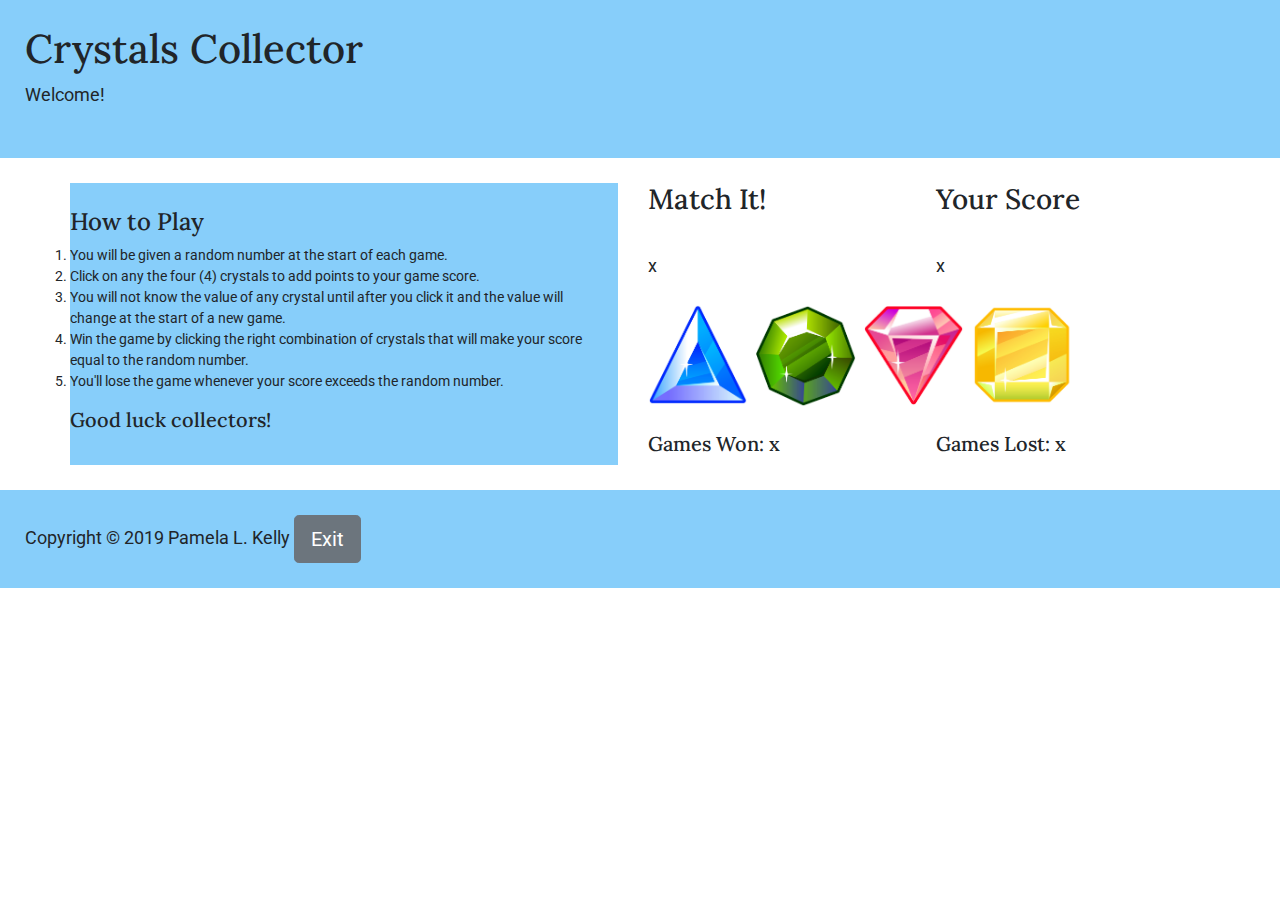
==== index.html @ d0cd8afc "Created basic wireframe layout in index.html and applied some basic styles." ====
<!DOCTYPE html>
<html lang="en">

<head>
    <meta charset="UTF-8">
    <meta name="viewport" content="width=device-width, initial-scale=1.0">
    <meta http-equiv="X-UA-Compatible" content="ie=edge">
    <!--Google Fonts-->
    <link rel="stylesheet" type="text/css"
        href="https://fonts.googleapis.com/css?family=Lora:400i|Roboto&display=swap&subset=latin-ext">
    <!--Meyerweb CSS Reset-->
    <link rel="stylesheet" type="text/css" href="assets/css/reset.css">
    <!--Bootstrap CSS-->
    <link rel="stylesheet" href="https://stackpath.bootstrapcdn.com/bootstrap/4.4.1/css/bootstrap.min.css">
    <!--My CSS-->
    <link rel="stylesheet" type="text/css" href="assets/css/style.css">
    <title>PLK's Crystals Collector Game</title>
</head>

<body>
    <header>
        <div id="banner">
            <h1>Crystals Collector</h1>
        </div>
        <div><span id="welcome">Welcome!</span></div>
    </header>
    <div class="container">
        <main>
            <div class="row">
                <div class="col">
                    <div id="instructions">
                        <h4>How to Play</h4>
                        <ol>
                            <li>You will be given a random number at the start of each game.
                            </li>
                            <li>
                                Click on any the four (4) crystals to add points to your game score.
                            </li>
                                <li>
                                You will not know the value of any crystal until after you click it and the value
                                will change at the start of a new game.
                            </li>
                            <li>
                                Win the game by clicking the right combination of crystals that will make your score
                                equal to the random number.
                            </li>
                            <li>
                                You'll lose the game whenever your score exceeds the random number.
                            </li>
                        </ol>
                        <h5>Good luck collectors!</h5>
                    </div>
                </div>
                <div class="col">
                    <div class="row">
                        <div class="col">
                            <div>
                                <h3>Match It!</h3>
                                <br>
                                <span id="random">x</span>
                            </div>
                        </div>
                        <div class="col">
                            <div>
                                <h3>Your Score</h3>
                                <br>
                                <span id="score">x</span>
                            </div>
                        </div>
                    </div>
                    <div class="row" id="crystals">
                        <div class="col">
                            <span id="blue"><img src="assets/images/gem_blue.png" alt="Blue Crystal"
                                    class="image"></span>&nbsp;
                            <span id="green"><img src="assets/images/gem_green.png" alt="Green Crystal"
                                    class="image"></span>&nbsp;
                            <span id="red"><img src="assets/images/gem_red.png" alt="Red Crystal"
                                    class="image"></span>&nbsp;
                            <span id="yellow"><img src="assets/images/gem_yellow.png" alt="Yellow Crystal"
                                    class="image"></span>
                        </div>
                    </div>
                    <div class="row">
                        <div class="col">
                            <div>
                                <h5>Games Won: <span id="won">x</span></h5>
                            </div>
                        </div>
                        <div class="col">
                            <div>
                                <h5>Games Lost: <span id="lost">x</span></h5>
                            </div>
                        </div>
                    </div>
                </div>

            </div>

    </div>
    </main>
    </div>

    <footer>
        <div>
            <span id="copyright" class="text-left">Copyright &copy; 2019 Pamela L. Kelly</span>
            <span class="btn btn-secondary btn-lg text-left">Exit</span> 
        </div>
    </footer>

    <!--All External JavaScript Files-->
    <!--jQuery JS file for Bootstrap-->
    <script src="https://ajax.googleapis.com/ajax/libs/jquery/3.4.1/jquery.min.js" type="text/javascript"></script>
    <!--Bootstrap JS file-->
    <script src="https://stackpath.bootstrapcdn.com/bootstrap/4.4.1/js/bootstrap.min.js"
        type="text/javascript"></script>
    <!--My JavaScript file -->
    <script src="assets/javascript/game.js" type="text/javascript"></script>
</body>

</html>
---- assets/css/style.css ----
* {
    box-sizing: border-box;
  }

  body {
    /* background: url("../images/primary_colors_bgnd.png");
    background-repeat: no-repeat;
    background-position: bottom; */
    background-color: white;
    font-family: 'Roboto', sans-serif;
    font-size: 18px;
  }

h1, h2, h3, h4, h5, h6 {
    font-family: 'Lora', serif;
  }

header {
  margin: 0 auto;
  background: lightskyblue;
  padding-top:25px;
  padding-bottom: 50px;
  padding-left: 25px;
  padding-right: 25px;
}

.container{
  padding-top: 25px;
  padding-bottom: 25px;
  padding-left:0;
  margin: 0 auto;
}

#instructions{
  margin:0;
  padding-top: 25px;
  padding-bottom: 25px;
  padding-left: 0;
  padding-right:10px;
  font-size: 14px;
  background: lightskyblue;
}

 .image {
  display: inline;
  width: 100px;
  height: auto;
  }

  #crystals{
    padding: 25px 0;
  }

  #won{
    padding-top:25px;
  }

  #lost{
    padding-top:25px;
  }

footer {
  padding:25px 25px;
  margin: 0 auto;
  background: lightskyblue;
}
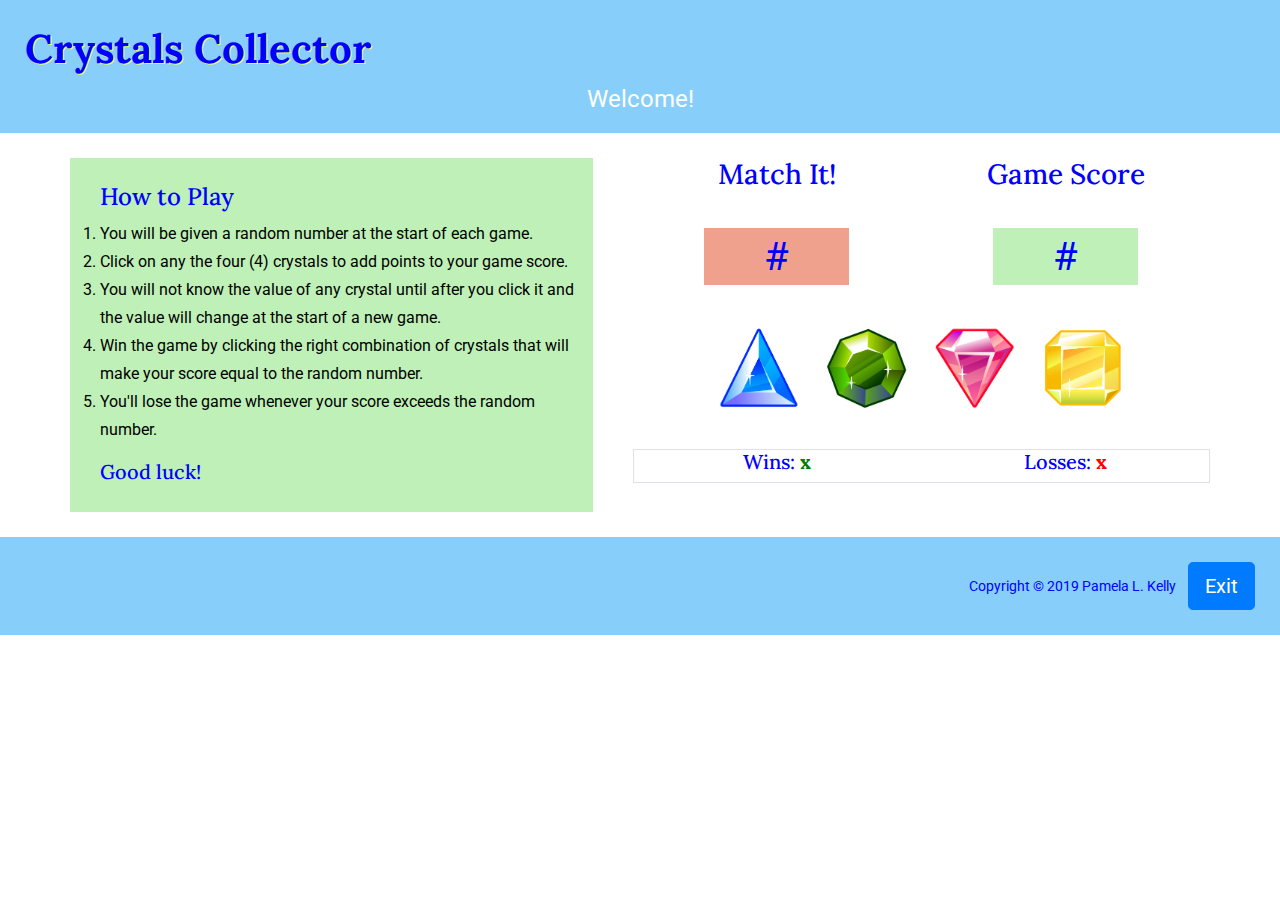
==== commit edb458cf: "Tweaked CSS styling on index.html - spacing, colors, and colors." ====
--- a/index.html
+++ b/index.html
@@ -22,13 +22,13 @@
         <div id="banner">
             <h1>Crystals Collector</h1>
         </div>
-        <div><span id="welcome">Welcome!</span></div>
+        <div class="text-center"><span id="welcome" >Welcome!</span></div>
     </header>
     <div class="container">
         <main>
             <div class="row">
                 <div class="col">
-                    <div id="instructions">
+                    <div id="instructions" class="border-solid-1">
                         <h4>How to Play</h4>
                         <ol>
                             <li>You will be given a random number at the start of each game.
@@ -36,7 +36,7 @@
                             <li>
                                 Click on any the four (4) crystals to add points to your game score.
                             </li>
-                                <li>
+                            <li>
                                 You will not know the value of any crystal until after you click it and the value
                                 will change at the start of a new game.
                             </li>
@@ -48,27 +48,27 @@
                                 You'll lose the game whenever your score exceeds the random number.
                             </li>
                         </ol>
-                        <h5>Good luck collectors!</h5>
+                        <h5>Good luck!</h5>
                     </div>
                 </div>
                 <div class="col">
                     <div class="row">
                         <div class="col">
-                            <div>
-                                <h3>Match It!</h3>
+                            <div class="text-center">
+                                <h3 >Match It!</h3>
                                 <br>
-                                <span id="random">x</span>
+                                <span class="text-center" id="random">#</span>
                             </div>
                         </div>
                         <div class="col">
-                            <div>
-                                <h3>Your Score</h3>
+                            <div class="text-center">
+                                <h3 class="text-center">Game Score</h3>
                                 <br>
-                                <span id="score">x</span>
+                                <span class="text-center" id="score">#</span>
                             </div>
                         </div>
                     </div>
-                    <div class="row" id="crystals">
+                    <div class="row text-center" id="crystals">
                         <div class="col">
                             <span id="blue"><img src="assets/images/gem_blue.png" alt="Blue Crystal"
                                     class="image"></span>&nbsp;
@@ -80,30 +80,28 @@
                                     class="image"></span>
                         </div>
                     </div>
-                    <div class="row">
+                    <div class="row border">
                         <div class="col">
-                            <div>
-                                <h5>Games Won: <span id="won">x</span></h5>
+                            <div class="text-center">
+                                <h5>Wins: <span id="won">x</span></h5>
                             </div>
                         </div>
                         <div class="col">
-                            <div>
-                                <h5>Games Lost: <span id="lost">x</span></h5>
+                            <div class="text-center">
+                                <h5>Losses: <span id="lost">x</span></h5>
                             </div>
                         </div>
                     </div>
                 </div>
-
             </div>
-
     </div>
     </main>
     </div>
 
     <footer>
-        <div>
-            <span id="copyright" class="text-left">Copyright &copy; 2019 Pamela L. Kelly</span>
-            <span class="btn btn-secondary btn-lg text-left">Exit</span> 
+        <div class="text-right">
+            <div id="copyright">Copyright &copy; 2019 Pamela L. Kelly</div>&nbsp;&nbsp;
+            <span class="btn btn-primary btn-lg">Exit</span>
         </div>
     </footer>
 
--- a/assets/css/style.css
+++ b/assets/css/style.css
@@ -9,19 +9,32 @@
     background-color: white;
     font-family: 'Roboto', sans-serif;
     font-size: 18px;
+    color:blue;
   }
 
 h1, h2, h3, h4, h5, h6 {
     font-family: 'Lora', serif;
+    color:blue;
   }
 
 header {
   margin: 0 auto;
   background: lightskyblue;
   padding-top:25px;
-  padding-bottom: 50px;
+  padding-bottom: 16px;
   padding-left: 25px;
   padding-right: 25px;
+  border-bottom: 2px solid blue ridge;
+
+}
+header h1{
+  text-shadow: rgb(244, 247, 92) 1px 1px;
+  font-weight: bold;
+}
+
+#welcome {
+  font-size: 24px;
+  color:#fff;
 }
 
 .container{
@@ -32,35 +45,68 @@
 }
 
 #instructions{
-  margin:0;
+  margin-right:25px;
   padding-top: 25px;
-  padding-bottom: 25px;
-  padding-left: 0;
+  padding-bottom: 20px;
+  padding-left: 30px;
   padding-right:10px;
-  font-size: 14px;
-  background: lightskyblue;
+  font-size: 16px;
+  color: black;
+  background: rgb(190, 240, 183);
+  float: left;
+  overflow: visible;
+  line-height: 1.75em;
+}
+
+#random {
+  padding-top:10px;
+  background: rgb(240, 161, 142);
+  padding:5px 60px;
+  font-size: 40px;
+}
+
+#score {
+  padding-top:10px;
+  background: rgb(190, 240, 183);
+  padding:5px 60px;
+  font-size: 40px;
 }
 
  .image {
   display: inline;
   width: 100px;
   height: auto;
+  padding:10px 10px;
   }
 
   #crystals{
-    padding: 25px 0;
+    padding-top:30px;
+    padding-bottom: 30px;
   }
 
   #won{
-    padding-top:25px;
+    padding-top:35px;
+    font-size: 20px;
+    font-weight: bolder;
+    color:green;
   }
 
   #lost{
-    padding-top:25px;
+    padding-top:35px;
+    font-size: 20px;
+    font-weight: bolder;
+    color: red;
   }
 
 footer {
   padding:25px 25px;
   margin: 0 auto;
   background: lightskyblue;
+  border-top: 2px solid blue ridge;
 }
+
+#copyright{
+display: inline;
+font-size: 14px;
+
+}
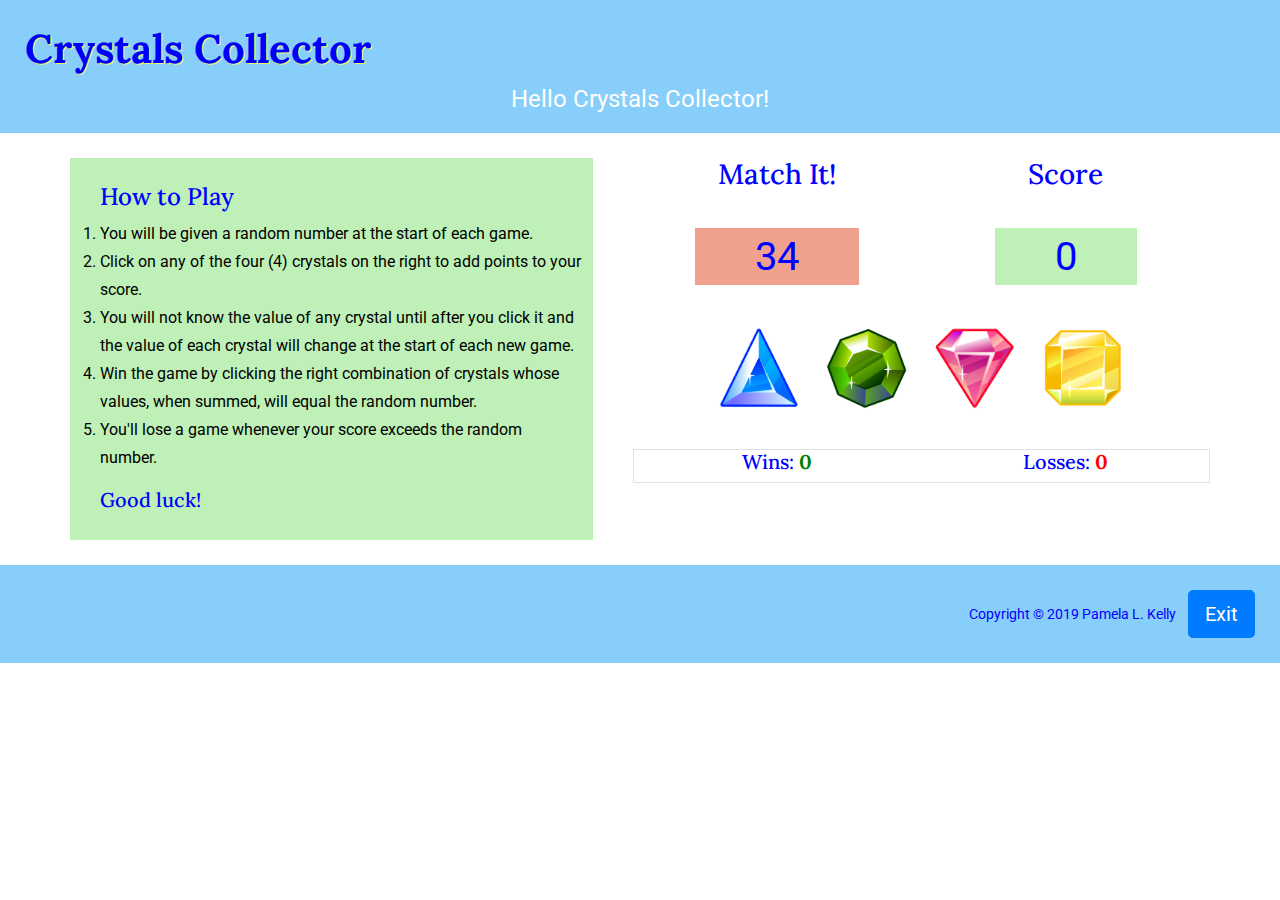
==== commit 3700b830: "apply stash" ====
--- a/index.html
+++ b/index.html
@@ -22,7 +22,9 @@
         <div id="banner">
             <h1>Crystals Collector</h1>
         </div>
-        <div class="text-center"><span id="welcome" >Welcome!</span></div>
+        <div class="text-center">
+            <span id="welcome"></span>
+        </div>
     </header>
     <div class="container">
         <main>
@@ -34,18 +36,17 @@
                             <li>You will be given a random number at the start of each game.
                             </li>
                             <li>
-                                Click on any the four (4) crystals to add points to your game score.
+                                Click on any of the four (4) crystals on the right to add points to your score.
                             </li>
                             <li>
                                 You will not know the value of any crystal until after you click it and the value
-                                will change at the start of a new game.
+                                of each crystal will change at the start of each new game.
                             </li>
                             <li>
-                                Win the game by clicking the right combination of crystals that will make your score
-                                equal to the random number.
+                                Win the game by clicking the right combination of crystals whose values, when summed, will equal the random number.
                             </li>
                             <li>
-                                You'll lose the game whenever your score exceeds the random number.
+                                You'll lose a game whenever your score exceeds the random number.
                             </li>
                         </ol>
                         <h5>Good luck!</h5>
@@ -57,14 +58,14 @@
                             <div class="text-center">
                                 <h3 >Match It!</h3>
                                 <br>
-                                <span class="text-center" id="random">#</span>
+                                <span class="text-center" id="random"></span>
                             </div>
                         </div>
                         <div class="col">
                             <div class="text-center">
-                                <h3 class="text-center">Game Score</h3>
+                                <h3 class="text-center">Score</h3>
                                 <br>
-                                <span class="text-center" id="score">#</span>
+                                <span class="text-center" id="score"></span>
                             </div>
                         </div>
                     </div>
@@ -83,12 +84,12 @@
                     <div class="row border">
                         <div class="col">
                             <div class="text-center">
-                                <h5>Wins: <span id="won">x</span></h5>
+                                <h5>Wins: <span id="won"></span></h5>
                             </div>
                         </div>
                         <div class="col">
                             <div class="text-center">
-                                <h5>Losses: <span id="lost">x</span></h5>
+                                <h5>Losses: <span id="lost"></span></h5>
                             </div>
                         </div>
                     </div>
@@ -101,7 +102,7 @@
     <footer>
         <div class="text-right">
             <div id="copyright">Copyright &copy; 2019 Pamela L. Kelly</div>&nbsp;&nbsp;
-            <span class="btn btn-primary btn-lg">Exit</span>
+            <span id="exitgame" class="btn btn-primary btn-lg">Exit</span>
         </div>
     </footer>
 
--- a/assets/css/style.css
+++ b/assets/css/style.css
@@ -63,6 +63,7 @@
   background: rgb(240, 161, 142);
   padding:5px 60px;
   font-size: 40px;
+  color: blue;
 }
 
 #score {
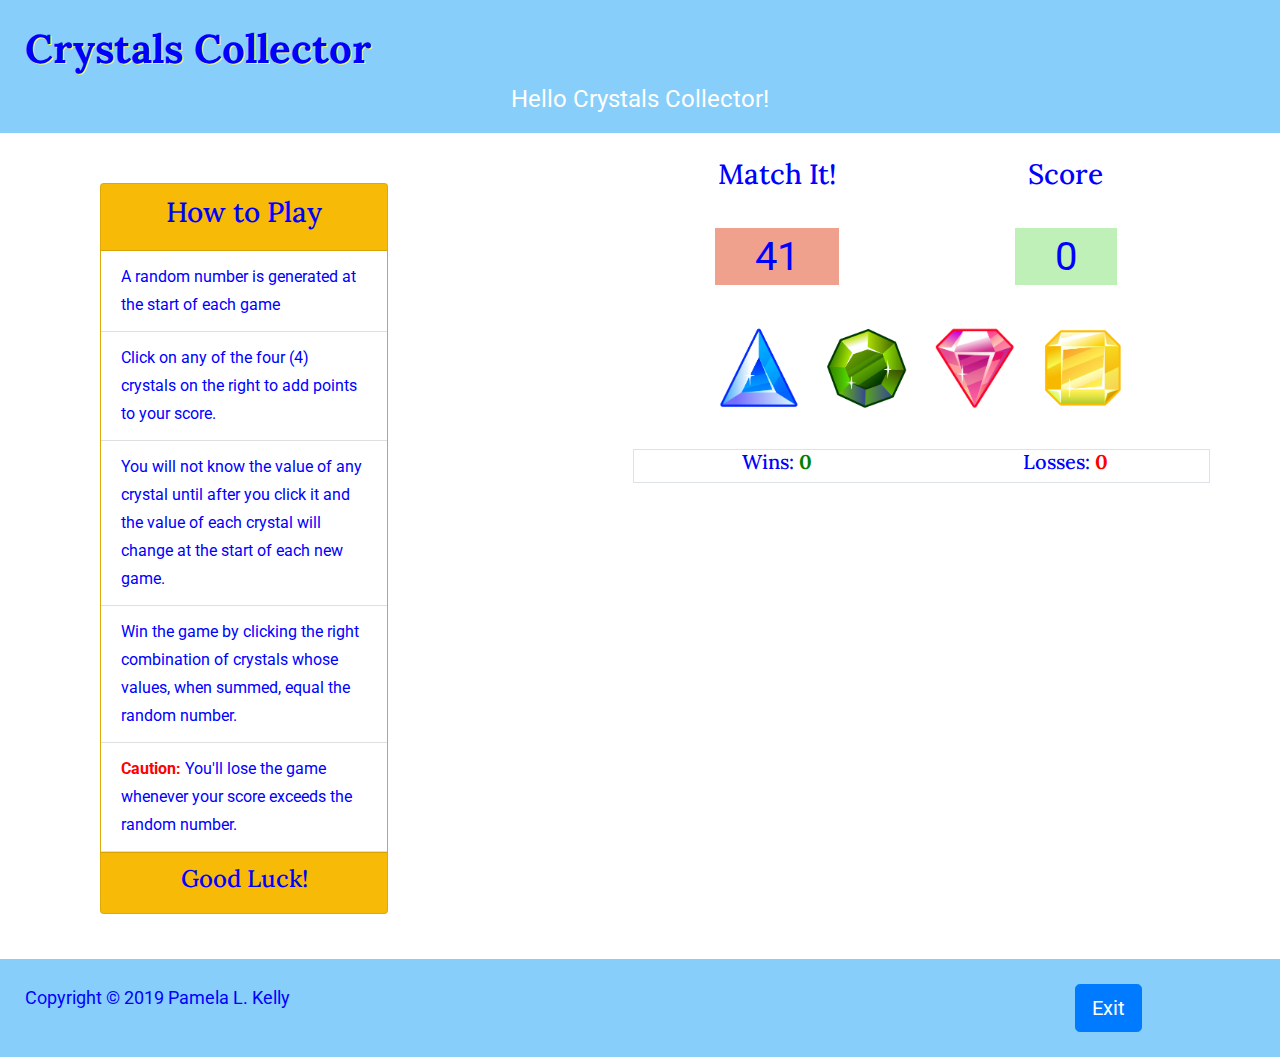
==== commit 799e7e66: "Put game instructions in to a bootstrap card." ====
--- a/index.html
+++ b/index.html
@@ -31,25 +31,22 @@
             <div class="row">
                 <div class="col">
                     <div id="instructions" class="border-solid-1">
-                        <h4>How to Play</h4>
-                        <ol>
-                            <li>You will be given a random number at the start of each game.
-                            </li>
-                            <li>
-                                Click on any of the four (4) crystals on the right to add points to your score.
-                            </li>
-                            <li>
-                                You will not know the value of any crystal until after you click it and the value
-                                of each crystal will change at the start of each new game.
-                            </li>
-                            <li>
-                                Win the game by clicking the right combination of crystals whose values, when summed, will equal the random number.
-                            </li>
-                            <li>
-                                You'll lose a game whenever your score exceeds the random number.
-                            </li>
-                        </ol>
-                        <h5>Good luck!</h5>
+                        <div class="card bg-warning" style="width: 18rem;">
+                            <div class="card-header text-white text-center">
+                              <h3>How to Play</h3>
+                            </div>
+                            <ul class="list-group list-group-flush">
+                              <li class="list-group-item">A random number is generated at the start of each game</li>
+                              <li class="list-group-item">Click on any of the four (4) crystals on the right to add points to your score.</li>
+                              <li class="list-group-item">You will not know the value of any crystal until after you click it and the value
+                                of each crystal will change at the start of each new game.</li>
+                                <li class="list-group-item">Win the game by clicking the right combination of crystals whose values, when summed, equal the random number.</li>
+                                <li class="list-group-item"><span class="caution">Caution:</span> You'll lose the game whenever your score exceeds the random number.</li>
+                            </ul>
+                            <div class="card-footer text-white text-center">
+                                <h4>Good Luck!</h4>
+                              </div>
+                          </div>
                     </div>
                 </div>
                 <div class="col">
@@ -100,10 +97,19 @@
     </div>
 
     <footer>
-        <div class="text-right">
-            <div id="copyright">Copyright &copy; 2019 Pamela L. Kelly</div>&nbsp;&nbsp;
-            <span id="exitgame" class="btn btn-primary btn-lg">Exit</span>
-        </div>
+        <div class>
+            <div class="row">
+                <div class="col-lg-10">
+                    <div class="text-left">
+                        <div id="copyright">Copyright &copy; 2019 Pamela L. Kelly</div>
+                    </div>
+                </div>
+                <div class="col-lg-2">
+                    <div>
+                        <div id="exitgame" class="btn btn-primary btn-lg text-right">Exit</div>
+                    </div>
+                </div>
+            </div>
     </footer>
 
     <!--All External JavaScript Files-->
--- a/assets/css/style.css
+++ b/assets/css/style.css
@@ -51,17 +51,21 @@
   padding-left: 30px;
   padding-right:10px;
   font-size: 16px;
-  color: black;
-  background: rgb(190, 240, 183);
+  color: blue;
+  /* background: rgb(190, 240, 183); */
   float: left;
   overflow: visible;
   line-height: 1.75em;
+}
+#instructions .caution{
+  color:red;
+  font-weight: bold;
 }
 
 #random {
   padding-top:10px;
   background: rgb(240, 161, 142);
-  padding:5px 60px;
+  padding:5px 40px;
   font-size: 40px;
   color: blue;
 }
@@ -69,7 +73,7 @@
 #score {
   padding-top:10px;
   background: rgb(190, 240, 183);
-  padding:5px 60px;
+  padding:5px 40px;
   font-size: 40px;
 }
 
@@ -108,6 +112,7 @@
 
 #copyright{
 display: inline;
-font-size: 14px;
+text-align: center;
+font-size: 18px;
 
 }
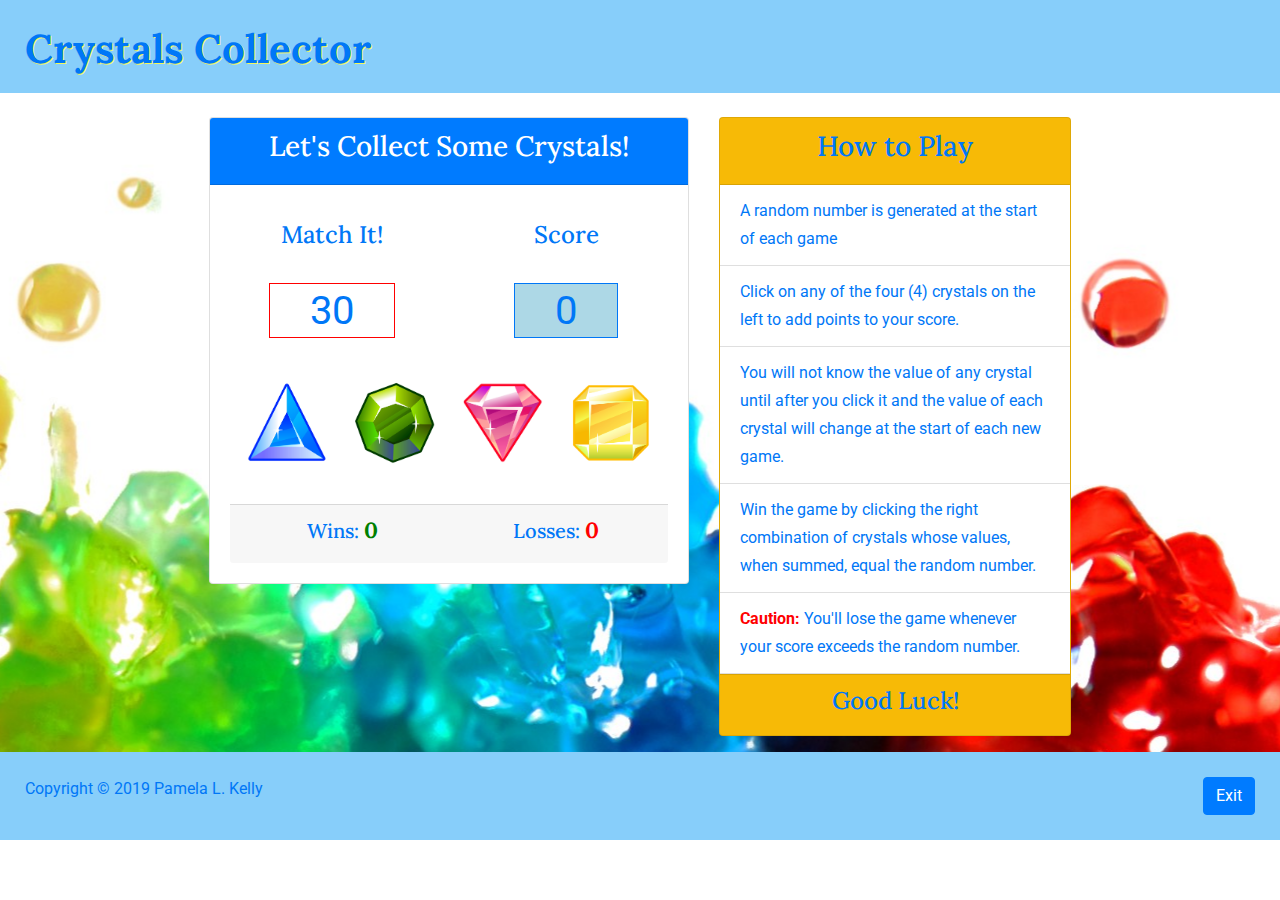
==== commit aece8c36: "Moved game stats to a card.  Switched the game instructions to the right of the screen.  Removed the" ====
--- a/index.html
+++ b/index.html
@@ -22,91 +22,99 @@
         <div id="banner">
             <h1>Crystals Collector</h1>
         </div>
-        <div class="text-center">
-            <span id="welcome"></span>
-        </div>
     </header>
-    <div class="container">
-        <main>
-            <div class="row">
-                <div class="col">
-                    <div id="instructions" class="border-solid-1">
-                        <div class="card bg-warning" style="width: 18rem;">
-                            <div class="card-header text-white text-center">
-                              <h3>How to Play</h3>
+    <div class="container-fluid mt-4">
+        <div class="row justify-content-center">
+            <div id="game" class="col-auto mb-3">
+                <div class="card " style='width: 30rem;'>
+                    <div class="card-header bg-primary text-center text-white">
+                        <h3>Let's Collect Some Crystals!</h3>
+                    </div>
+                    <div class="card-body">
+                        <div class="row">
+                            <div class="col-lg-6">
+                                <div class="text-center mt-3">
+                                    <h4>Match It!</h4>
+                                    <br>
+                                    <span class="text-center" id="random"></span>
+                                </div>
                             </div>
-                            <ul class="list-group list-group-flush">
-                              <li class="list-group-item">A random number is generated at the start of each game</li>
-                              <li class="list-group-item">Click on any of the four (4) crystals on the right to add points to your score.</li>
-                              <li class="list-group-item">You will not know the value of any crystal until after you click it and the value
-                                of each crystal will change at the start of each new game.</li>
-                                <li class="list-group-item">Win the game by clicking the right combination of crystals whose values, when summed, equal the random number.</li>
-                                <li class="list-group-item"><span class="caution">Caution:</span> You'll lose the game whenever your score exceeds the random number.</li>
-                            </ul>
-                            <div class="card-footer text-white text-center">
-                                <h4>Good Luck!</h4>
-                              </div>
-                          </div>
-                    </div>
-                </div>
-                <div class="col">
-                    <div class="row">
-                        <div class="col">
-                            <div class="text-center">
-                                <h3 >Match It!</h3>
-                                <br>
-                                <span class="text-center" id="random"></span>
+                            <div class="col-lg-6">
+                                <div class="text-center">
+                                    <h4 class="text-center mt-3">Score</h4>
+                                    <br>
+                                    <span class="text-center" id="score"></span>
+                                </div>
                             </div>
                         </div>
-                        <div class="col">
-                            <div class="text-center">
-                                <h3 class="text-center">Score</h3>
-                                <br>
-                                <span class="text-center" id="score"></span>
+                        <div class="row text-center" id="crystals">
+                            <div class="col-lg-12">
+                                <span id="blue"><img src="assets/images/gem_blue.png" alt="Blue Crystal"
+                                        class="image"></span>&nbsp;
+                                <span id="green"><img src="assets/images/gem_green.png" alt="Green Crystal"
+                                        class="image"></span>&nbsp;
+                                <span id="red"><img src="assets/images/gem_red.png" alt="Red Crystal"
+                                        class="image"></span>&nbsp;
+                                <span id="yellow"><img src="assets/images/gem_yellow.png" alt="Yellow Crystal"
+                                        class="image"></span>
                             </div>
                         </div>
-                    </div>
-                    <div class="row text-center" id="crystals">
-                        <div class="col">
-                            <span id="blue"><img src="assets/images/gem_blue.png" alt="Blue Crystal"
-                                    class="image"></span>&nbsp;
-                            <span id="green"><img src="assets/images/gem_green.png" alt="Green Crystal"
-                                    class="image"></span>&nbsp;
-                            <span id="red"><img src="assets/images/gem_red.png" alt="Red Crystal"
-                                    class="image"></span>&nbsp;
-                            <span id="yellow"><img src="assets/images/gem_yellow.png" alt="Yellow Crystal"
-                                    class="image"></span>
-                        </div>
-                    </div>
-                    <div class="row border">
-                        <div class="col">
-                            <div class="text-center">
-                                <h5>Wins: <span id="won"></span></h5>
-                            </div>
-                        </div>
-                        <div class="col">
-                            <div class="text-center">
-                                <h5>Losses: <span id="lost"></span></h5>
+                        <div class="card-footer text-white text-center">
+                            <div class="row">
+                                <div class="col-lg-6">
+                                    <div class="text-center">
+                                        <h5>Wins: <span id="won"></span></h5>
+                                    </div>
+                                </div>
+                                <div class="col-lg-6">
+                                    <div class="text-center">
+                                        <h5>Losses: <span id="lost"></span></h5>
+                                    </div>
+                                </div>
                             </div>
                         </div>
                     </div>
                 </div>
             </div>
+            <div id="instructions" class="col-auto mb-3">
+                <div class="card bg-warning" style='width: 22rem;'>
+                    <div class="card-header text-center">
+                        <h3>How to Play</h3>
+                    </div>
+                    <ul class="list-group list-group-flush">
+                        <li class="list-group-item">A random number is generated at the start of each game</li>
+                        <li class="list-group-item">Click on any of the four (4) crystals on the left to add points to
+                            your score.</li>
+                        <li class="list-group-item">You will not know the value of any crystal until after you click it
+                            and the value
+                            of each crystal will change at the start of each new game.</li>
+                        <li class="list-group-item">Win the game by clicking the right combination of crystals whose
+                            values, when summed, equal the random number.</li>
+                        <li class="list-group-item"><span class="caution">Caution:</span> You'll lose the game whenever
+                            your score exceeds the random number.</li>
+                    </ul>
+                    <div class="card-footer text-white text-center">
+                        <h4>Good Luck!</h4>
+                    </div>
+                </div>
+            </div>
+        </div>
     </div>
-    </main>
+
+
     </div>
 
     <footer>
         <div class>
             <div class="row">
-                <div class="col-lg-10">
+                <div class="col-lg-11 col-sm-6">
                     <div class="text-left">
                         <div id="copyright">Copyright &copy; 2019 Pamela L. Kelly</div>
                     </div>
                 </div>
-                <div class="col-lg-2">
-                    <div>
-                        <div id="exitgame" class="btn btn-primary btn-lg text-right">Exit</div>
+                <div class="col-lg-1 col-sm-6">
+                    <div class= "text-right">
+                        <div id="exitgame" class="btn btn-primary btn-md text-right">Exit</div>
                     </div>
                 </div>
             </div>
--- a/assets/css/style.css
+++ b/assets/css/style.css
@@ -3,33 +3,32 @@
   }
 
   body {
-    /* background: url("../images/primary_colors_bgnd.png");
-    background-repeat: no-repeat;
-    background-position: bottom; */
     background-color: white;
     font-family: 'Roboto', sans-serif;
-    font-size: 18px;
-    color:blue;
-  }
+    font-size: 16px;
+    background: url("../images/primary_colors_bgnd.png");
+    background-repeat: no-repeat;
+    background-position: bottom;
+}
 
 h1, h2, h3, h4, h5, h6 {
     font-family: 'Lora', serif;
-    color:blue;
   }
 
 header {
   margin: 0 auto;
   background: lightskyblue;
   padding-top:25px;
-  padding-bottom: 16px;
+  padding-bottom: 12px;
   padding-left: 25px;
   padding-right: 25px;
-  border-bottom: 2px solid blue ridge;
+  border-bottom: 2px solid #0077f7 ridge;
 
 }
 header h1{
   text-shadow: rgb(244, 247, 92) 1px 1px;
   font-weight: bold;
+  color:#0077f7;
 }
 
 #welcome {
@@ -40,41 +39,39 @@
 .container{
   padding-top: 25px;
   padding-bottom: 25px;
-  padding-left:0;
+  /* padding-left:0; */
   margin: 0 auto;
 }
-
+#game {
+  color:#0077f7;
+}
+#game h3 {
+  color: white;
+}
 #instructions{
-  margin-right:25px;
-  padding-top: 25px;
-  padding-bottom: 20px;
-  padding-left: 30px;
-  padding-right:10px;
-  font-size: 16px;
-  color: blue;
-  /* background: rgb(190, 240, 183); */
-  float: left;
-  overflow: visible;
+  color: #0077f7;
   line-height: 1.75em;
 }
 #instructions .caution{
   color:red;
   font-weight: bold;
 }
+#instructions > h1, h2, h3, h4, h5, h6 {
+  color: #0077f7;
+}
 
 #random {
-  padding-top:10px;
-  background: rgb(240, 161, 142);
-  padding:5px 40px;
+  padding:3px 40px;
   font-size: 40px;
-  color: blue;
+  color: #0077f7;
+  border: solid 1px red;
 }
 
 #score {
-  padding-top:10px;
-  background: rgb(190, 240, 183);
-  padding:5px 40px;
+  background: lightblue;
+  padding:3px 40px;
   font-size: 40px;
+  border: solid 1px #0077f7;
 }
 
  .image {
@@ -90,15 +87,15 @@
   }
 
   #won{
-    padding-top:35px;
-    font-size: 20px;
+    padding-top:40px;
+    font-size: 22px;
     font-weight: bolder;
     color:green;
   }
 
   #lost{
-    padding-top:35px;
-    font-size: 20px;
+    padding-top:40px;
+    font-size: 22px;
     font-weight: bolder;
     color: red;
   }
@@ -107,12 +104,11 @@
   padding:25px 25px;
   margin: 0 auto;
   background: lightskyblue;
-  border-top: 2px solid blue ridge;
+  border-top: 2px solid #0077f7 ridge;
 }
 
 #copyright{
 display: inline;
 text-align: center;
-font-size: 18px;
-
+color: #0077f7;
 }
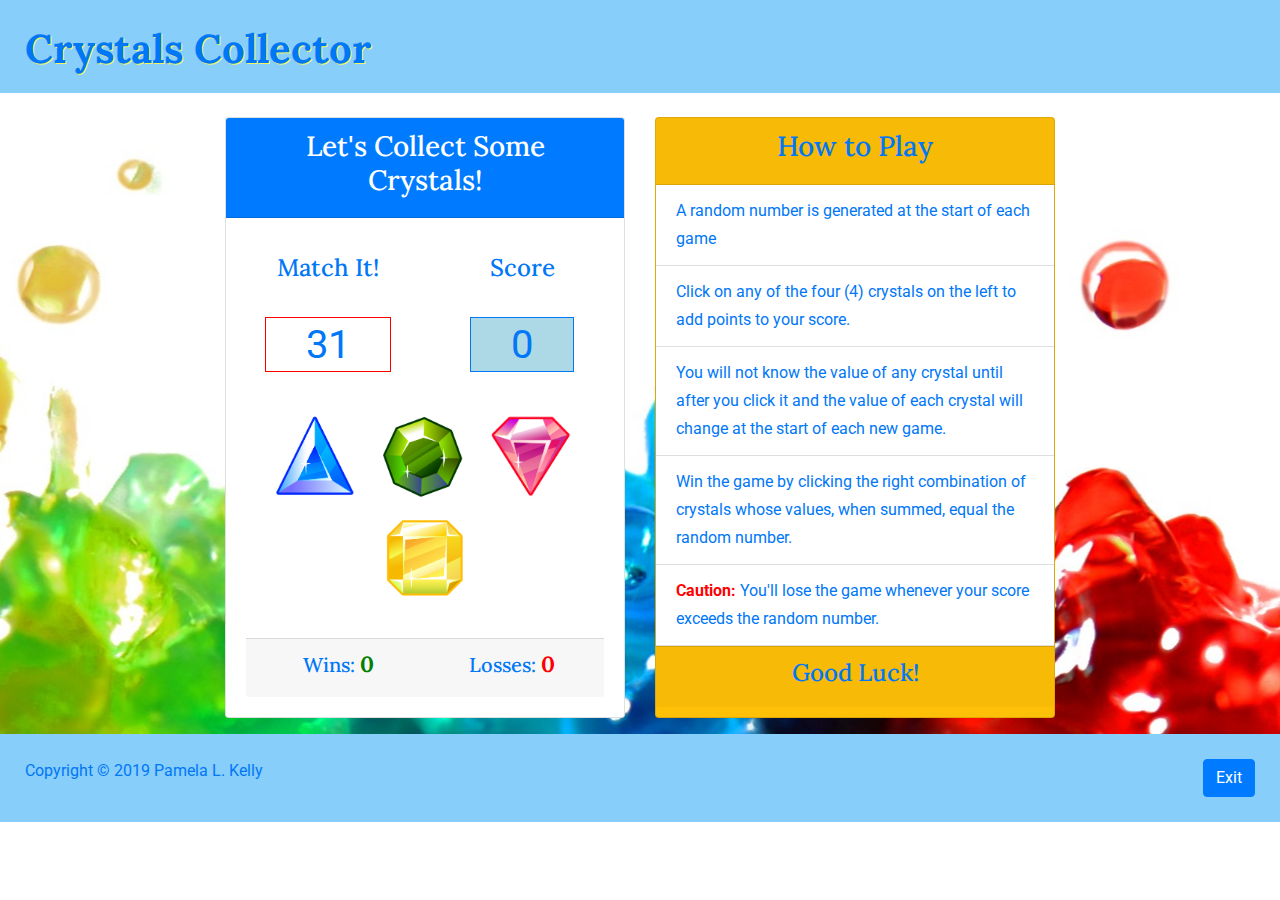
==== commit b0864006: "Adjusted the width of the cards to fix sizing issue on mobile." ====
--- a/index.html
+++ b/index.html
@@ -26,7 +26,8 @@
     <div class="container-fluid mt-4">
         <div class="row justify-content-center">
             <div id="game" class="col-auto mb-3">
-                <div class="card " style='width: 30rem;'>
+                <div class="card h-100" style='width: 25rem;'>
+                    <!-- <div class="card " style='width: 30rem;'> -->
                     <div class="card-header bg-primary text-center text-white">
                         <h3>Let's Collect Some Crystals!</h3>
                     </div>
@@ -77,7 +78,8 @@
                 </div>
             </div>
             <div id="instructions" class="col-auto mb-3">
-                <div class="card bg-warning" style='width: 22rem;'>
+                <div class="card bg-warning  h-100" style='width: 25rem;'>
+                    <!-- <div class="card bg-warning" style='width: 22rem;'> -->
                     <div class="card-header text-center">
                         <h3>How to Play</h3>
                     </div>
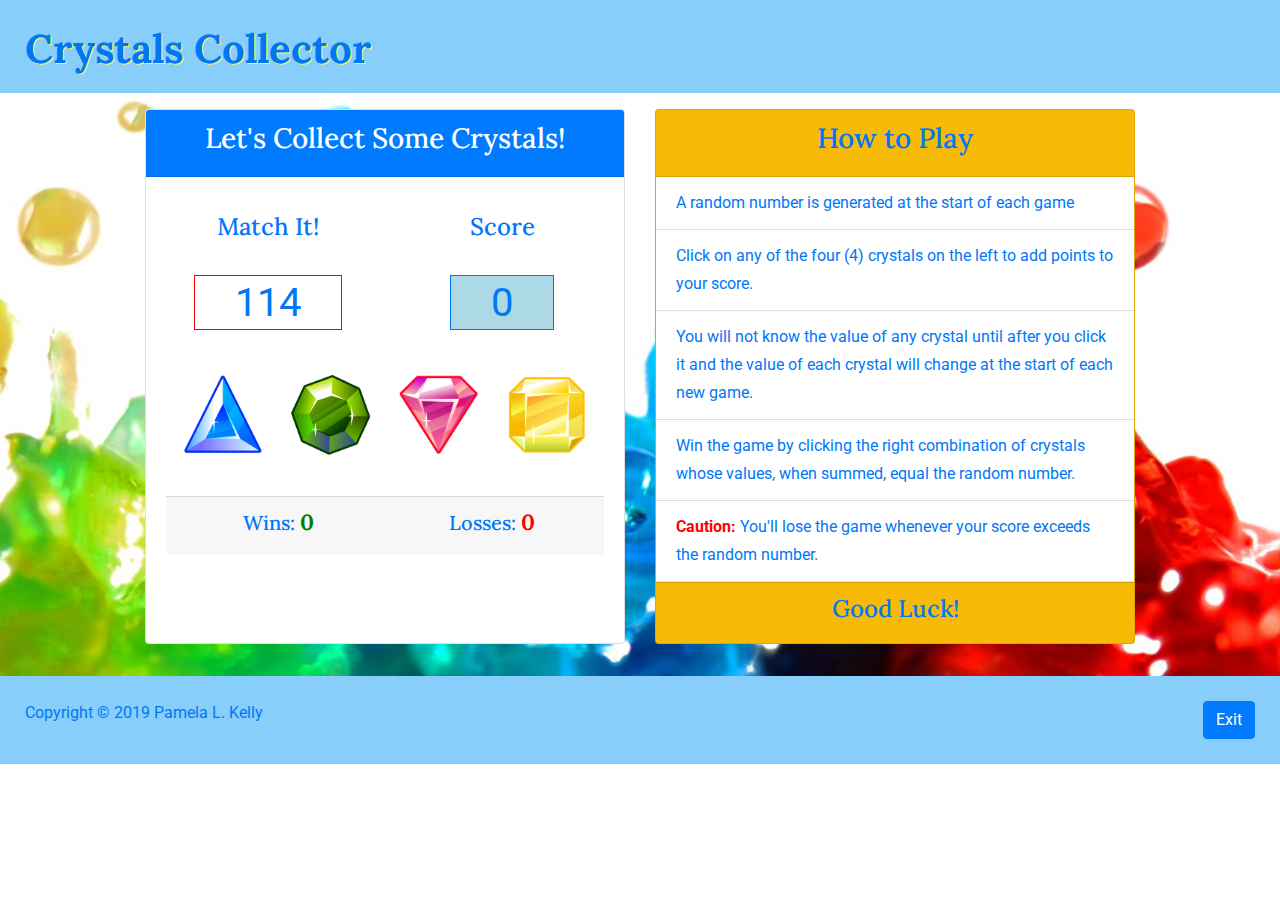
==== commit 6f1d516b: "Adjusted container margins and padding to fix sizing on mobile." ====
--- a/index.html
+++ b/index.html
@@ -23,10 +23,10 @@
             <h1>Crystals Collector</h1>
         </div>
     </header>
-    <div class="container-fluid mt-4">
+    <div class="container-fluid my-3 p-0">
         <div class="row justify-content-center">
             <div id="game" class="col-auto mb-3">
-                <div class="card h-100" style='width: 25rem;'>
+                <div class="card h-100" style='width: 30rem;'>
                     <!-- <div class="card " style='width: 30rem;'> -->
                     <div class="card-header bg-primary text-center text-white">
                         <h3>Let's Collect Some Crystals!</h3>
@@ -78,7 +78,7 @@
                 </div>
             </div>
             <div id="instructions" class="col-auto mb-3">
-                <div class="card bg-warning  h-100" style='width: 25rem;'>
+                <div class="card bg-warning  h-100" style='width: 30rem;'>
                     <!-- <div class="card bg-warning" style='width: 22rem;'> -->
                     <div class="card-header text-center">
                         <h3>How to Play</h3>
